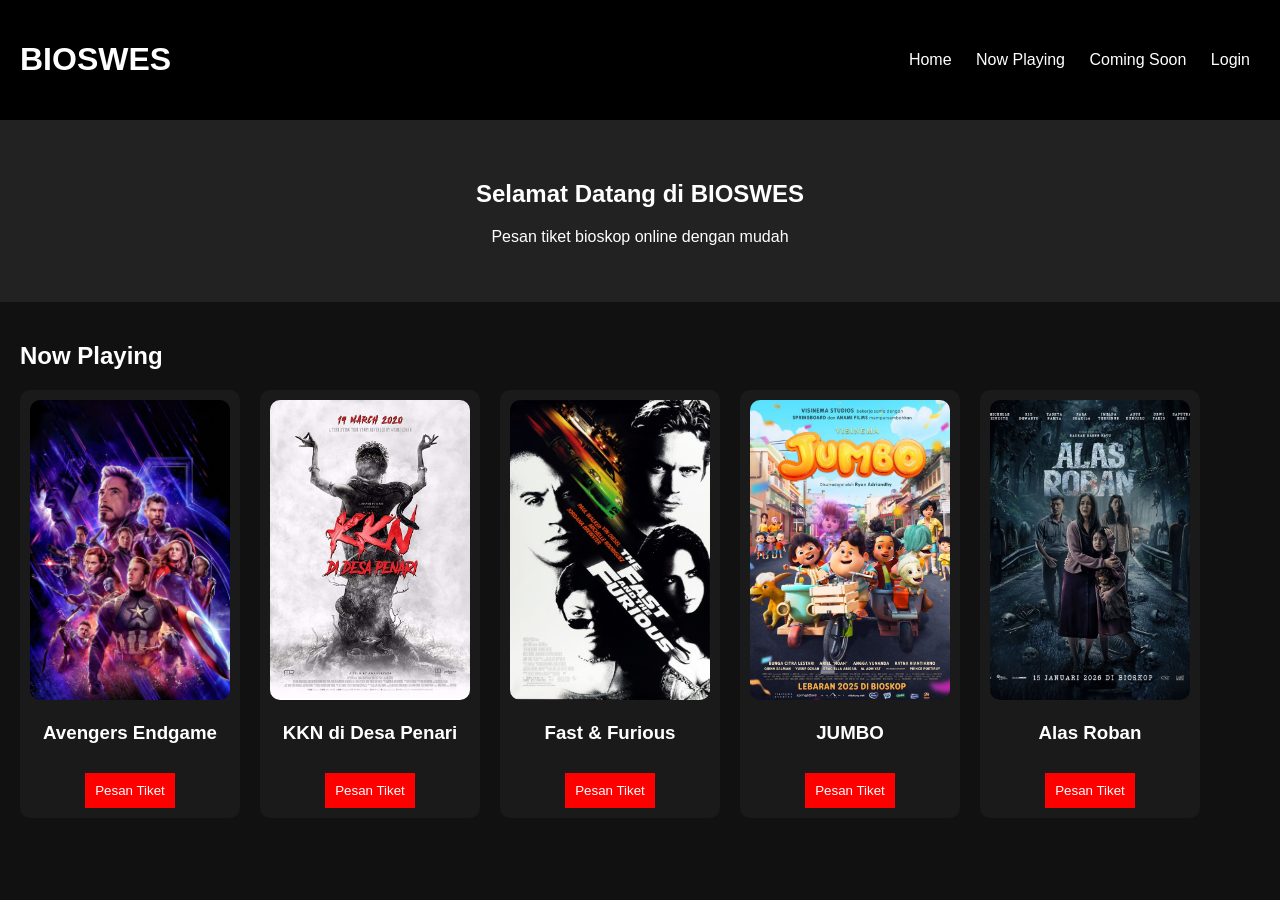
==== index.html @ 6b737516 "first commit" ====
<!DOCTYPE html>
<html lang="id">

<head>
<meta charset="UTF-8">
<meta name="viewport" content="width=device-width, initial-scale=1.0">
<title>BIOSWES - Tiket Bioskop</title>

<link rel="stylesheet" href="css/style.css">

</head>

<body>

<!-- NAVBAR -->
<header>
<h1>BIOSWES</h1>

<nav>
<a href="#">Home</a>
<a href="#">Now Playing</a>
<a href="#">Coming Soon</a>
<a href="#">Login</a>
</nav>
</header>

<!-- BANNER -->
<section class="banner">
<h2>Selamat Datang di BIOSWES</h2>
<p>Pesan tiket bioskop online dengan mudah</p>
</section>

<!-- DAFTAR FILM -->
<section class="movies">

<h2>Now Playing</h2>

<div class="movie-container">

<div class="movie-card">
<img src="images/engem1.jpg">
<h3>Avengers Endgame</h3>
<a href="pages/detail-film.html">
<button>Pesan Tiket</button>
</a>
</div>

<div class="movie-card">
<img src="images/kkn2.jpg">
<h3>KKN di Desa Penari</h3>
<a href="pages/detail-kkn.html">
<button>Pesan Tiket</button>
</a>
</div>

<div class="movie-card">
<img src="images/banter3.jpg">
<h3>Fast & Furious</h3>
<a href="pages/detail-fastfurious.html">
<button>Pesan Tiket</button>
</a>
</div> 

<div class="movie-card">
<img src="images/jumbo.jpg">
<h3>JUMBO</h3>
<a href="pages/detail-jumbo.html">
<button>Pesan Tiket</button>
</a>
</div>

<div class="movie-card">
<img src="images/alas.jpg">
<h3>Alas Roban</h3>
<a href="pages/detail-alas.html">
<button>Pesan Tiket</button>
</a>
</div>

</div>

</section>

</body>
</html>
---- css/style.css ----
body{
font-family: Arial;
margin:0;
background:#111;
color:white;
}

header{
display:flex;
justify-content:space-between;
align-items:center;
padding:20px;
background:black;
}

nav a{
color:white;
margin:10px;
text-decoration:none;
}

.banner{
text-align:center;
padding:40px;
background:#222;
}

.movies{
padding:20px;
}

.movie-container{
display:flex;
gap:20px;
}

.movie-card{
background:#1a1a1a;
padding:10px;
border-radius:10px;
text-align:center;
}

.movie-card img{
width:200px;
border-radius:10px;
}

button{
background:red;
color:white;
border:none;
padding:10px;
margin-top:10px;
cursor:pointer;
}

.detail-film{
padding:40px;
}

.film-container{
display:flex;
gap:30px;
align-items:center;
}

.poster{
width:250px;
border-radius:10px;
}

.film-info{
max-width:500px;
}

.movie-card img{
width:200px;
height:300px;
object-fit:cover;
border-radius:10px;
}

.jadwal{
text-align:center;
padding:40px;
}

.jadwal-container{
margin-top:20px;
}

.jadwal-btn{
background:red;
color:white;
border:none;
padding:15px 25px;
margin:10px;
font-size:16px;
border-radius:8px;
cursor:pointer;
}

.jadwal-btn:hover{
background:darkred;
}

.seat-section{
text-align:center;
padding:40px;
}

.screen{
background:white;
height:30px;
width:300px;
margin:20px auto;
border-radius:5px;
}

.row{
display:flex;
justify-content:center;
}

.seat{
width:30px;
height:30px;
background:gray;
margin:5px;
border-radius:5px;
cursor:pointer;
}

.seat.selected{
background:green;
}

.seat.occupied{
background:red;
cursor:not-allowed;
}

.screen{
width:300px;
margin:auto;
padding:10px;
background:black;
color:white;
text-align:center;
margin-bottom:20px;
}

.seats{
text-align:center;
}

.row{
margin:10px;
}

.seat{
width:40px;
height:40px;
margin:5px;
background:#666;
border:none;
border-radius:5px;
cursor:pointer;
color:white;
}

.seat:hover{
background:#999;
}

.seat.selected{
background:green;
}
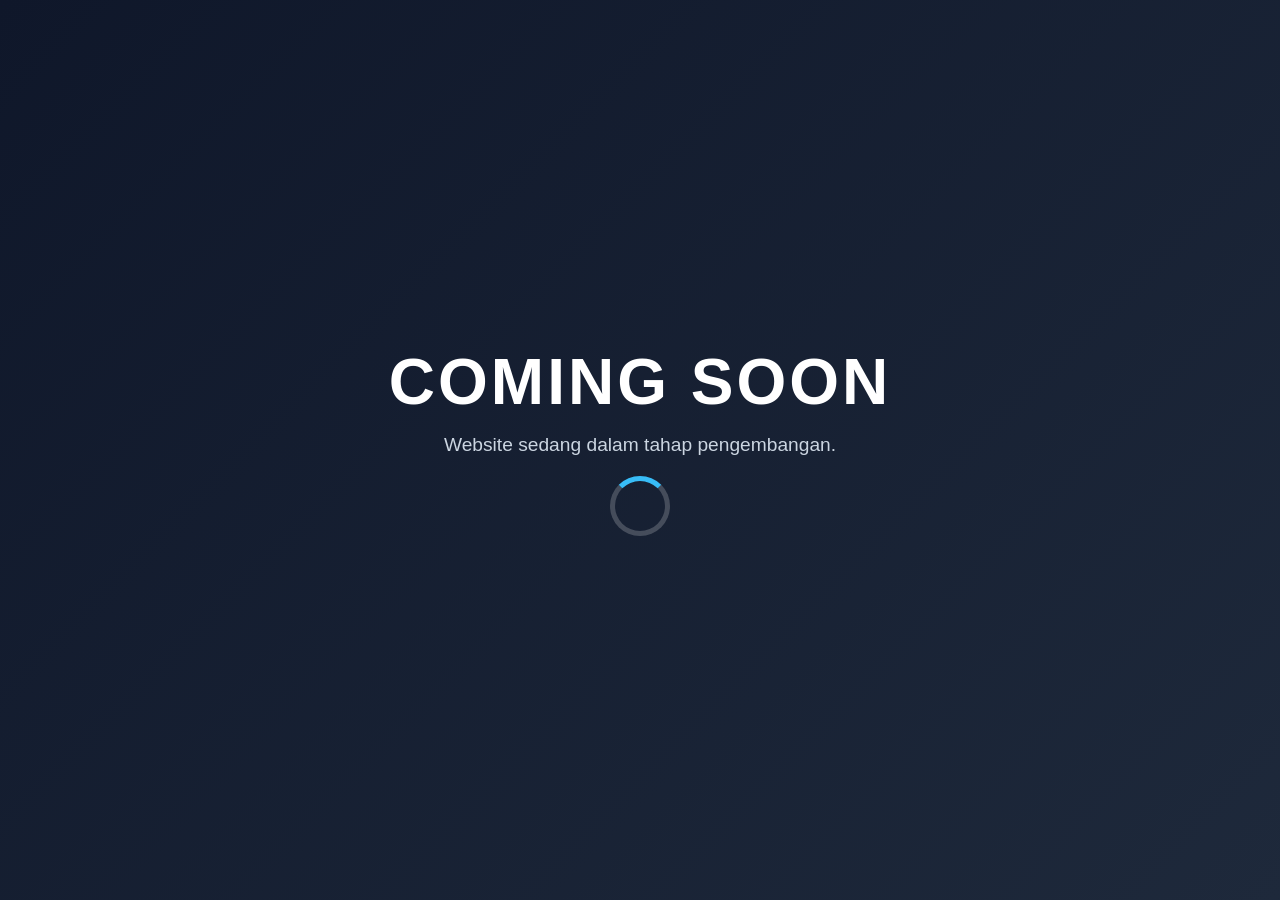
==== commit 47cf2804: "Add files via upload" ====
--- a/index.html
+++ b/index.html
@@ -1,85 +1,68 @@
-<!DOCTYPE html>
-<html lang="id">
-
-<head>
-<meta charset="UTF-8">
-<meta name="viewport" content="width=device-width, initial-scale=1.0">
-<title>BIOSWES - Tiket Bioskop</title>
-
-<link rel="stylesheet" href="css/style.css">
-
-</head>
-
-<body>
-
-<!-- NAVBAR -->
-<header>
-<h1>BIOSWES</h1>
-
-<nav>
-<a href="#">Home</a>
-<a href="#">Now Playing</a>
-<a href="#">Coming Soon</a>
-<a href="#">Login</a>
-</nav>
-</header>
-
-<!-- BANNER -->
-<section class="banner">
-<h2>Selamat Datang di BIOSWES</h2>
-<p>Pesan tiket bioskop online dengan mudah</p>
-</section>
-
-<!-- DAFTAR FILM -->
-<section class="movies">
-
-<h2>Now Playing</h2>
-
-<div class="movie-container">
-
-<div class="movie-card">
-<img src="images/engem1.jpg">
-<h3>Avengers Endgame</h3>
-<a href="pages/detail-film.html">
-<button>Pesan Tiket</button>
-</a>
-</div>
-
-<div class="movie-card">
-<img src="images/kkn2.jpg">
-<h3>KKN di Desa Penari</h3>
-<a href="pages/detail-kkn.html">
-<button>Pesan Tiket</button>
-</a>
-</div>
-
-<div class="movie-card">
-<img src="images/banter3.jpg">
-<h3>Fast & Furious</h3>
-<a href="pages/detail-fastfurious.html">
-<button>Pesan Tiket</button>
-</a>
-</div> 
-
-<div class="movie-card">
-<img src="images/jumbo.jpg">
-<h3>JUMBO</h3>
-<a href="pages/detail-jumbo.html">
-<button>Pesan Tiket</button>
-</a>
-</div>
-
-<div class="movie-card">
-<img src="images/alas.jpg">
-<h3>Alas Roban</h3>
-<a href="pages/detail-alas.html">
-<button>Pesan Tiket</button>
-</a>
-</div>
-
-</div>
-
-</section>
-
-</body>
+<!DOCTYPE html>
+<html lang="id">
+<head>
+    <meta charset="UTF-8">
+    <meta name="viewport" content="width=device-width, initial-scale=1.0">
+    <title>Coming Soon</title>
+
+    <style>
+        *{
+            margin:0;
+            padding:0;
+            box-sizing:border-box;
+            font-family: Arial, sans-serif;
+        }
+
+        body{
+            display:flex;
+            justify-content:center;
+            align-items:center;
+            min-height:100vh;
+            background:linear-gradient(135deg,#0f172a,#1e293b);
+            color:white;
+            text-align:center;
+        }
+
+        .container{
+            padding:40px;
+        }
+
+        h1{
+            font-size:4rem;
+            margin-bottom:15px;
+            letter-spacing:3px;
+        }
+
+        p{
+            font-size:1.2rem;
+            color:#cbd5e1;
+            margin-bottom:20px;
+        }
+
+        .loader{
+            width:60px;
+            height:60px;
+            border:5px solid rgba(255,255,255,0.2);
+            border-top:5px solid #38bdf8;
+            border-radius:50%;
+            margin:20px auto;
+            animation:spin 1s linear infinite;
+        }
+
+        @keyframes spin{
+            100%{
+                transform:rotate(360deg);
+            }
+        }
+    </style>
+</head>
+<body>
+
+    <div class="container">
+        <h1>COMING SOON</h1>
+        <p>Website sedang dalam tahap pengembangan.</p>
+        <div class="loader"></div>
+    </div>
+
+</body>
 </html>
